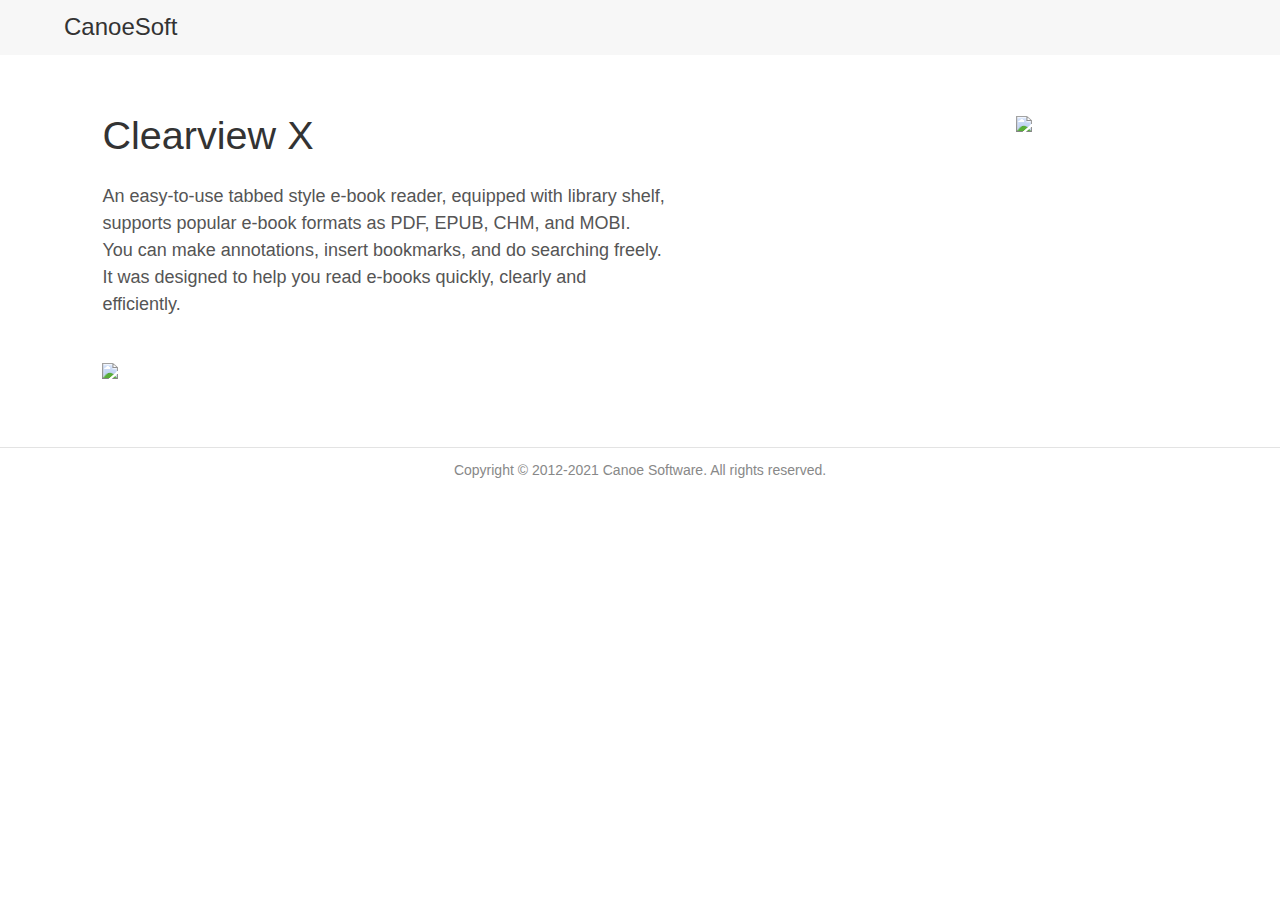
==== index.html @ 412c70e3 "start" ====
﻿<!DOCTYPE html PUBLIC "-//W3C//DTD XHTML 1.0 Transitional//EN" "http://www.w3.org/TR/xhtml1/DTD/xhtml1-transitional.dtd">
<html xmlns="http://www.w3.org/1999/xhtml">
<head>
<meta http-equiv="Content-Type" content="text/html; charset=UTF-8" />
<link rel="stylesheet" href="canoe.css" type="text/css" />
<link rel="stylesheet" href="nav.css" type="text/css" />

<title>Canoe Software - Reading should be enjoyable. Easy reading on Mac with ReadEver for news, and Clearview for PDF, EPUB, MOBI and CHM books.</title>
</head>

<body>

<header class="siteheader" role="banner">
<h1 class="sitetitle"><a href="http://www.clearview-reader.com/about.html" title="Canoe Software">CanoeSoft</a></h1>
</header>

<div id="content">


<div class="AppPage">

<div class="AppIcon">
<center><a href="clearview-x/index.html"><img src="clearview-x/assets/img/clearviewx.png" align=middle height="256"/></a></center>
</div>

<div class="intro">
<h1 class="title"><a href="clearview-x/index.html">Clearview X</a></h1>
<p>An easy-to-use tabbed style e-book reader, equipped with library shelf, supports popular e-book formats as PDF, EPUB, CHM, and MOBI. You can make annotations, insert bookmarks, and do searching freely. It was designed to help you read e-books quickly, clearly and efficiently.<br /><br /></p>

<p>
<a href="https://apps.apple.com/cn/app/clearviewx/id1557106464"><img src="images/Clearview-MacAppStoreBadge.png" align=middle /></a>
</p>
</div>

</div>


    <div id="footer">
      <p><center>Copyright © 2012-2021 Canoe Software. All rights reserved.</center></p>
    </div>

</div>

</body>
</html>
---- canoe.css ----
﻿@charset "UTF-8";

html {
	font-size: 18px;
	text-shadow: 0 1px 1px rgba(255,255,255,.3);
}

body {
	padding:0px !important;
	margin:0px !important;
	background-color: white;
	font-family: 'Helvetica Neue', Arial, Helvetica, sans-serif;
}

div#content {
	margin:0px !important;
}

div#footer {
	color:#888;
	font-size:14px;
}

div.AppPage {
	background-color: #fff;
	padding-top:30px;
	padding-bottom:30px;
	border-top:1px solid white;
	border-bottom:1px solid #e3e3e3;
}

div.AppIcon {
	padding:30px 0px;
	box-sizing:border-box;
	width:40%;
}

div.AppPage div.AppIcon {
	float:right;
}


div.intro {
	box-sizing:border-box;
	color: #555;
	font-size: 18px;
	line-height:1.5;
	width:60%;
	padding-left:8%;
	padding-right:8%;
	padding-top:20px;
	padding-bottom:20px;
	margin-top:0px;
}

div.intro h1 {
	margin:0px;
}

div.intro h1 a {
	color:#333;
	font-size:1.1em;
	font-weight:400;
	text-decoration:none;	
}

div.AppPage2 div.intro {
	margin-left:40%;
}

div.AppPage2 {
	background-color: #f5f3ec;
	padding-top:30px;
	padding-bottom:30px;
	min-height:300px;
	border-top:1px solid white;
	border-bottom:1px solid #e3e3e3;
}

div.AppPage2 div.AppIcon {
	float:left;
}

p.about {
	font-size: 30px;
	color: #555;
	padding-left: 10%;
	padding-right: 10%;
	padding-top: 50px;
}

p.contact {
	font-size: 20px;
	color: #777;
	padding-left: 10%;
	padding-right: 10%;
	text-decoration:none;
}

p.contact a {
	text-decoration:none;
}

p.downloads {
	font-size: 20px;
	color: #333;
	padding-left: 10%;
	padding-right: 10%;
	padding-top: 50px;
}
---- nav.css ----
﻿@charset "UTF-8";

.siteheader {
	padding-left: 5%;
	padding-right: 5%;
	padding-top:10px;
	padding-bottom:0px;
	height: 45px;
	background-color:#f7f7f7;
	color:white;
}

.siteheader a {
	color: #333;
	text-decoration:none;
}

.siteheader a:hover {
	text-decoration: none;
}

.sitetitle {
	font-family: Helvetica, Arial, sans-serif;
	font-size: 24px;
	font-weight: 500;
	font-style: normal;
	float: left;
	margin:0px;
	padding-top:3px;
}

.sitetitle a:hover {
	opacity: .8;
}

.sitemenu {
	font-family: Georgia, Times, serif;
	float: right;
	padding-left: 0;
	padding-top:10px;
	margin: 0px 0;
	font-size: 14px;
}

.sitemenu a {
	padding: 0px 15px;
	margin: -30px 0;
	text-decoration:none;
	color:#ccc;
}

.sitemenu a:hover {
	color:white;
}

.nav {
	list-style: none;
}

.nav li {
	display: inline-block;
}

.nav a {
	display: inline-block;
}
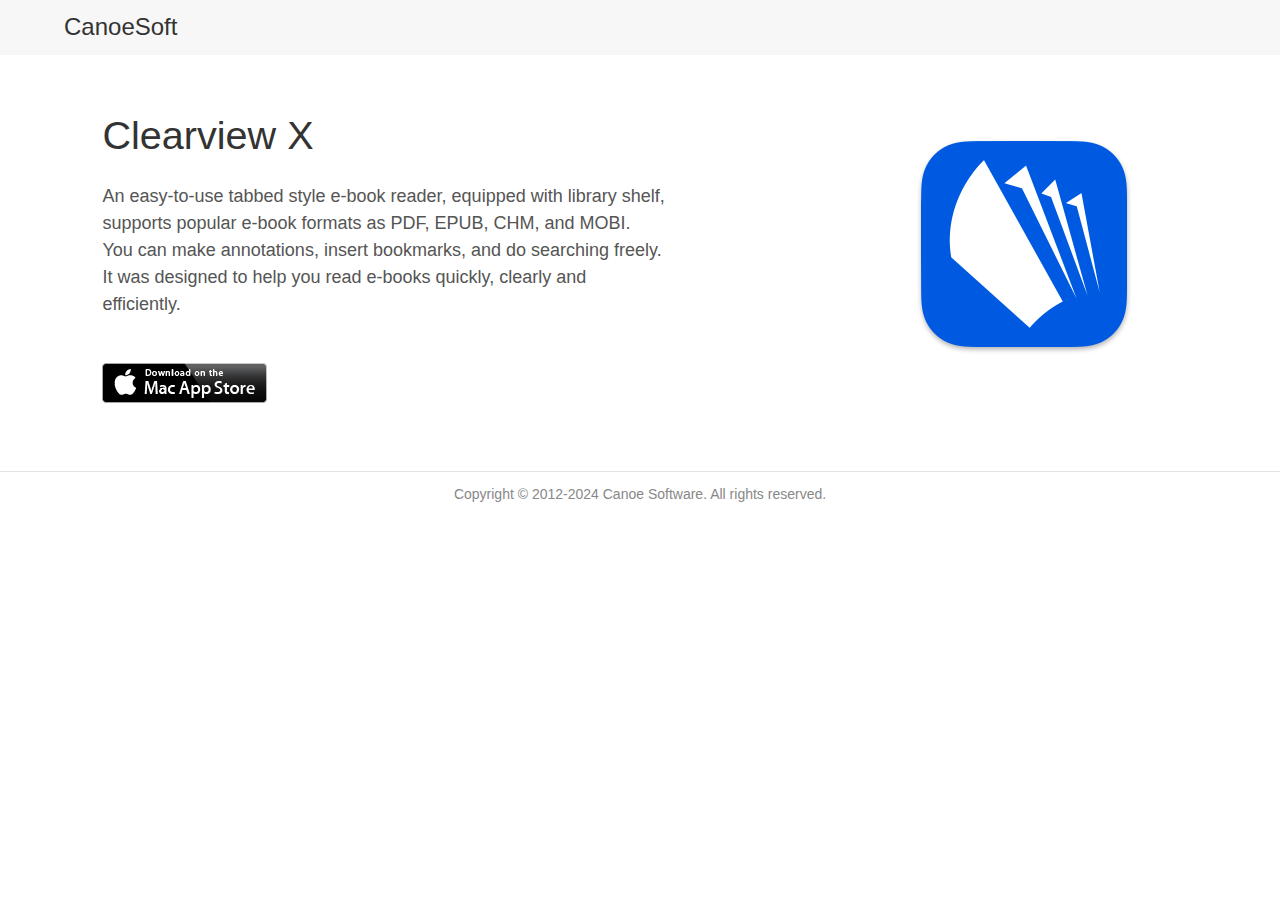
==== commit c8263656: "year" ====
--- a/index.html
+++ b/index.html
@@ -36,7 +36,7 @@
 
 
     <div id="footer">
-      <p><center>Copyright © 2012-2021 Canoe Software. All rights reserved.</center></p>
+      <p><center>Copyright © 2012-2024 Canoe Software. All rights reserved.</center></p>
     </div>
 
 </div>
